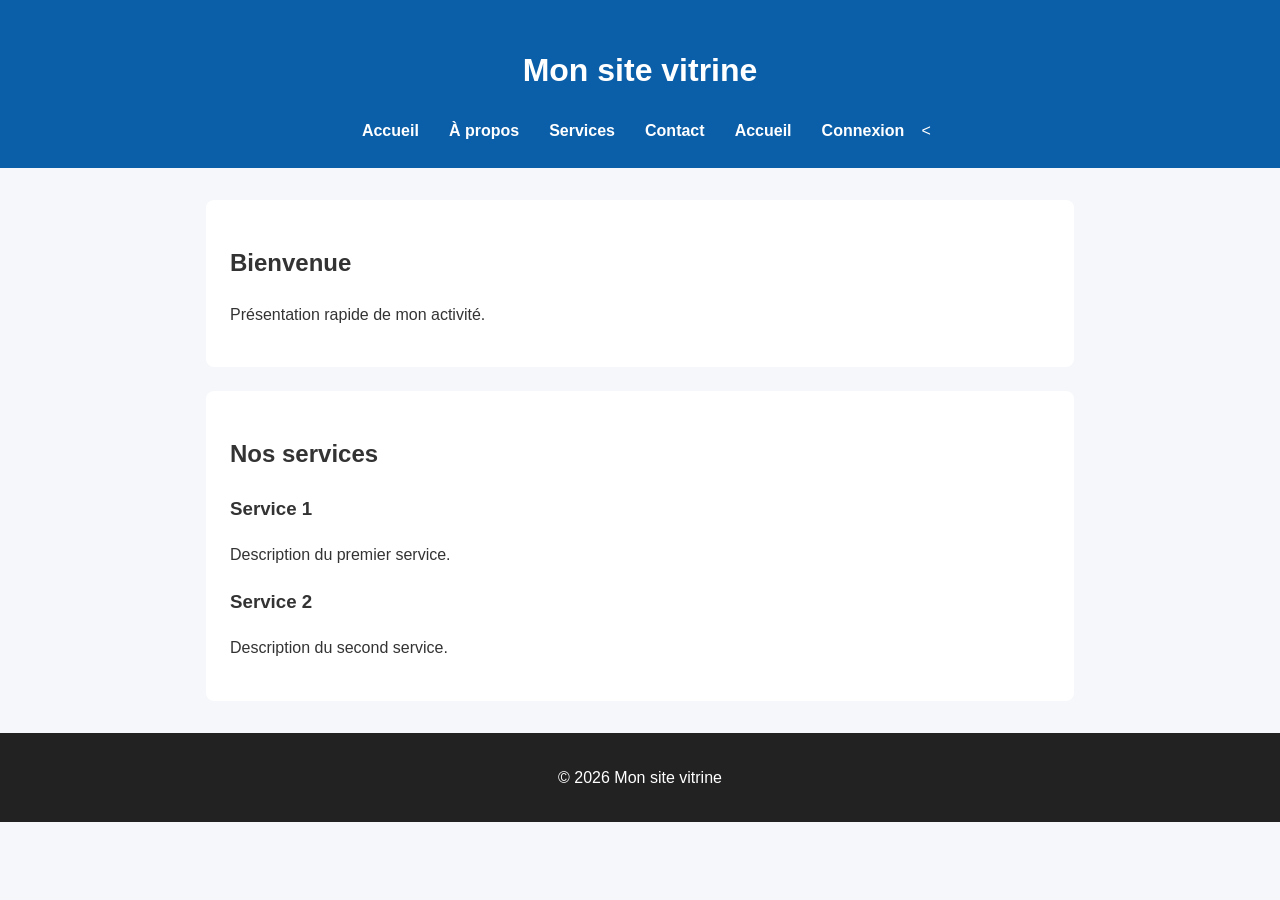
==== index.html @ 8292b79a "Initialisation du site vitrine" ====
<!DOCTYPE html>
<html lang="fr">
<head>
  <meta charset="UTF-8">
  <meta name="viewport" content="width=device-width, initial-scale=1">
  <title>Mon site vitrine</title>
  <link rel="stylesheet" href="css/style.css">
</head>
<body>
  <header>
    <h1>Mon site vitrine</h1>
    <nav>
      <a href="#accueil">Accueil</a>
      <a href="#apropos">À propos</a>
      <a href="#services">Services</a>
      <a href="#contact">Contact</a>
        <a href="index.html">Accueil</a>
        <!-- Les autres liens de ton site (ex: Services, À propos, etc.) -->
        <a href="login.html">Connexion</a>
    <
    </nav>
  </header>

  <main>
    <section id="accueil">
      <h2>Bienvenue</h2>
      <p>Présentation rapide de mon activité.</p>
    </section>

    <section id="services">
      <h2>Nos services</h2>
      <article>
        <h3>Service 1</h3>
        <p>Description du premier service.</p>
      </article>
      <article>
        <h3>Service 2</h3>
        <p>Description du second service.</p>
      </article>
    </section>
  </main>

  <footer>
    <p>&copy; <span id="annee"></span> Mon site vitrine</p>
  </footer>

  <script src="js/script.js"></script>
</body>
</html>
---- css/style.css ----
* {
  box-sizing: border-box;
}

body {
  margin: 0;
  font-family: Arial, sans-serif;
  line-height: 1.6;
  color: #333;
  background: #f5f7fa;
}

header {
  background: #0b5ea8;
  color: white;
  padding: 1.5rem;
  text-align: center;
}

nav a {
  color: white;
  margin: 0 0.8rem;
  text-decoration: none;
  font-weight: bold;
}

nav a:hover {
  text-decoration: underline;
}

main {
  max-width: 900px;
  margin: 2rem auto;
  padding: 0 1rem;
}

section {
  background: white;
  padding: 1.5rem;
  margin-bottom: 1.5rem;
  border-radius: 8px;
}

footer {
  text-align: center;
  padding: 1rem;
  background: #222;
  color: white;
}
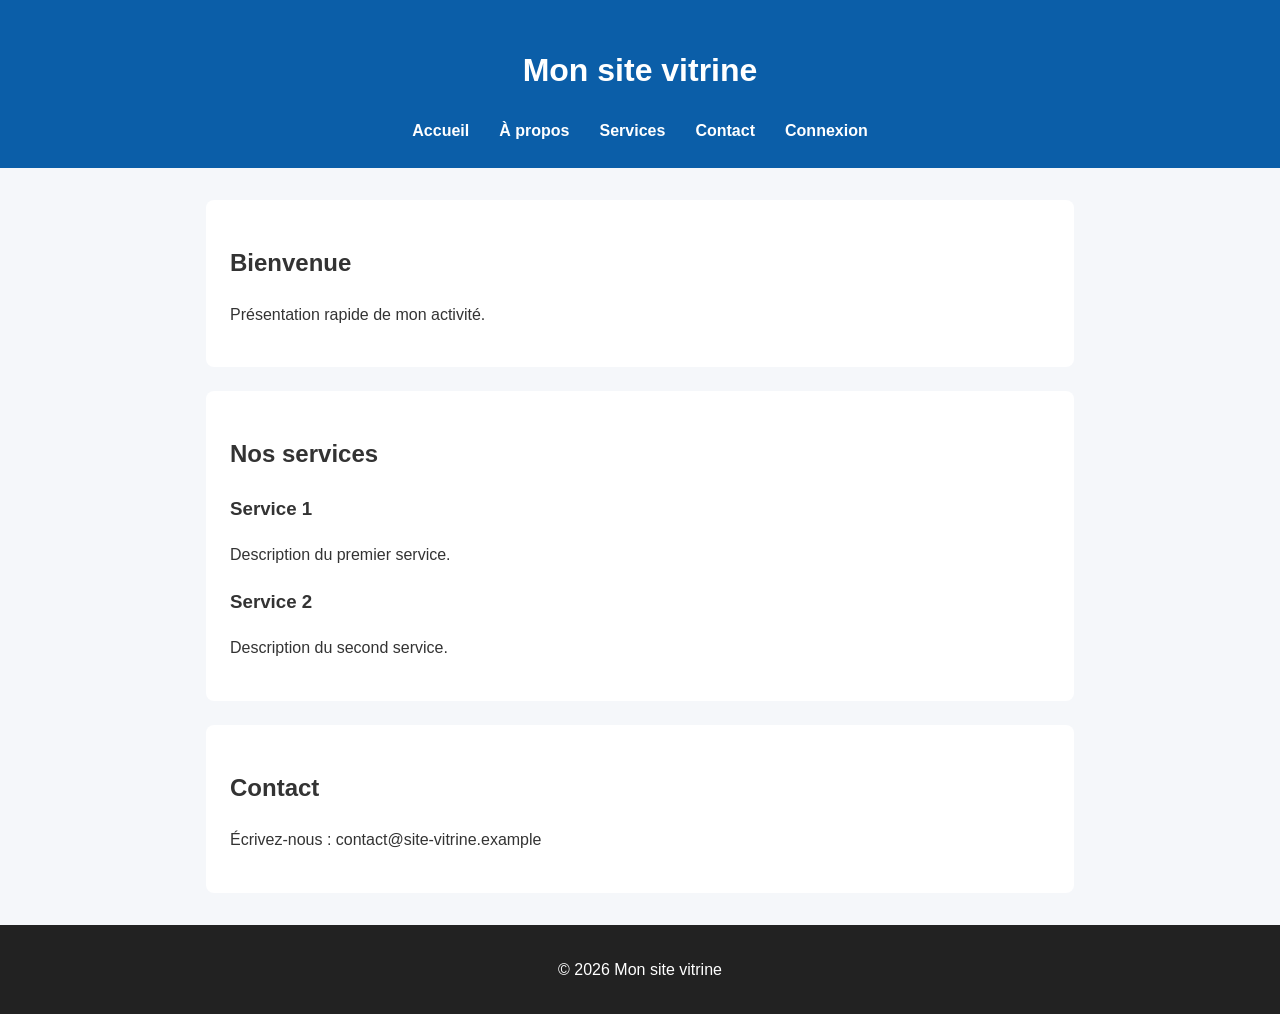
==== commit 7185e544: "Ajout de la page À propos" ====
--- a/index.html
+++ b/index.html
@@ -11,13 +11,10 @@
     <h1>Mon site vitrine</h1>
     <nav>
       <a href="#accueil">Accueil</a>
-      <a href="#apropos">À propos</a>
+      <a href="about.html">À propos</a>
       <a href="#services">Services</a>
       <a href="#contact">Contact</a>
-        <a href="index.html">Accueil</a>
-        <!-- Les autres liens de ton site (ex: Services, À propos, etc.) -->
-        <a href="login.html">Connexion</a>
-    <
+      <a href="login.html">Connexion</a>
     </nav>
   </header>
 
@@ -29,19 +26,26 @@
 
     <section id="services">
       <h2>Nos services</h2>
-      <article>
-        <h3>Service 1</h3>
-        <p>Description du premier service.</p>
-      </article>
-      <article>
-        <h3>Service 2</h3>
-        <p>Description du second service.</p>
-      </article>
+      <div class="cards">
+        <article class="card">
+          <h3>Service 1</h3>
+          <p>Description du premier service.</p>
+        </article>
+        <article class="card">
+          <h3>Service 2</h3>
+          <p>Description du second service.</p>
+        </article>
+      </div>
+    </section>
+
+    <section id="contact">
+      <h2>Contact</h2>
+      <p>Écrivez-nous : contact@site-vitrine.example</p>
     </section>
   </main>
 
   <footer>
-    <p>&copy; <span id="annee"></span> Mon site vitrine</p>
+    <p>&copy; 2026 Mon site vitrine</p>
   </footer>
 
   <script src="js/script.js"></script>
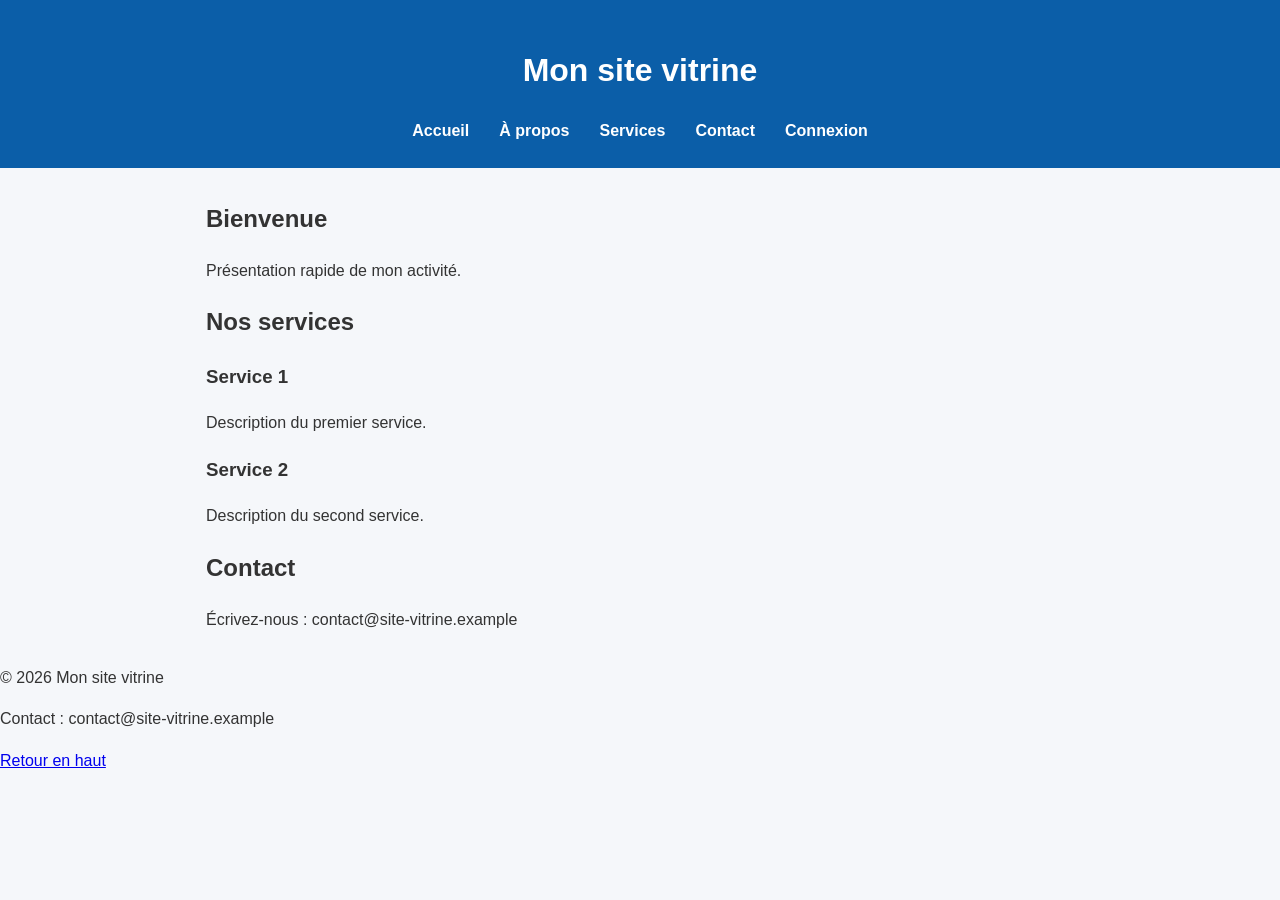
==== commit 00c89253: "Amélioration de la barre de navigation" ====
--- a/index.html
+++ b/index.html
@@ -45,8 +45,11 @@
   </main>
 
   <footer>
-    <p>&copy; 2026 Mon site vitrine</p>
-  </footer>
+  <p>&copy; 2026 Mon site vitrine</p>
+  <p>Contact : contact@site-vitrine.example</p>
+  <p><a href="#accueil">Retour en haut</a></p>
+</footer>
+  
 
   <script src="js/script.js"></script>
 </body>
--- a/css/style.css
+++ b/css/style.css
@@ -32,18 +32,4 @@
   max-width: 900px;
   margin: 2rem auto;
   padding: 0 1rem;
-}
-
-section {
-  background: white;
-  padding: 1.5rem;
-  margin-bottom: 1.5rem;
-  border-radius: 8px;
-}
-
-footer {
-  text-align: center;
-  padding: 1rem;
-  background: #222;
-  color: white;
 }
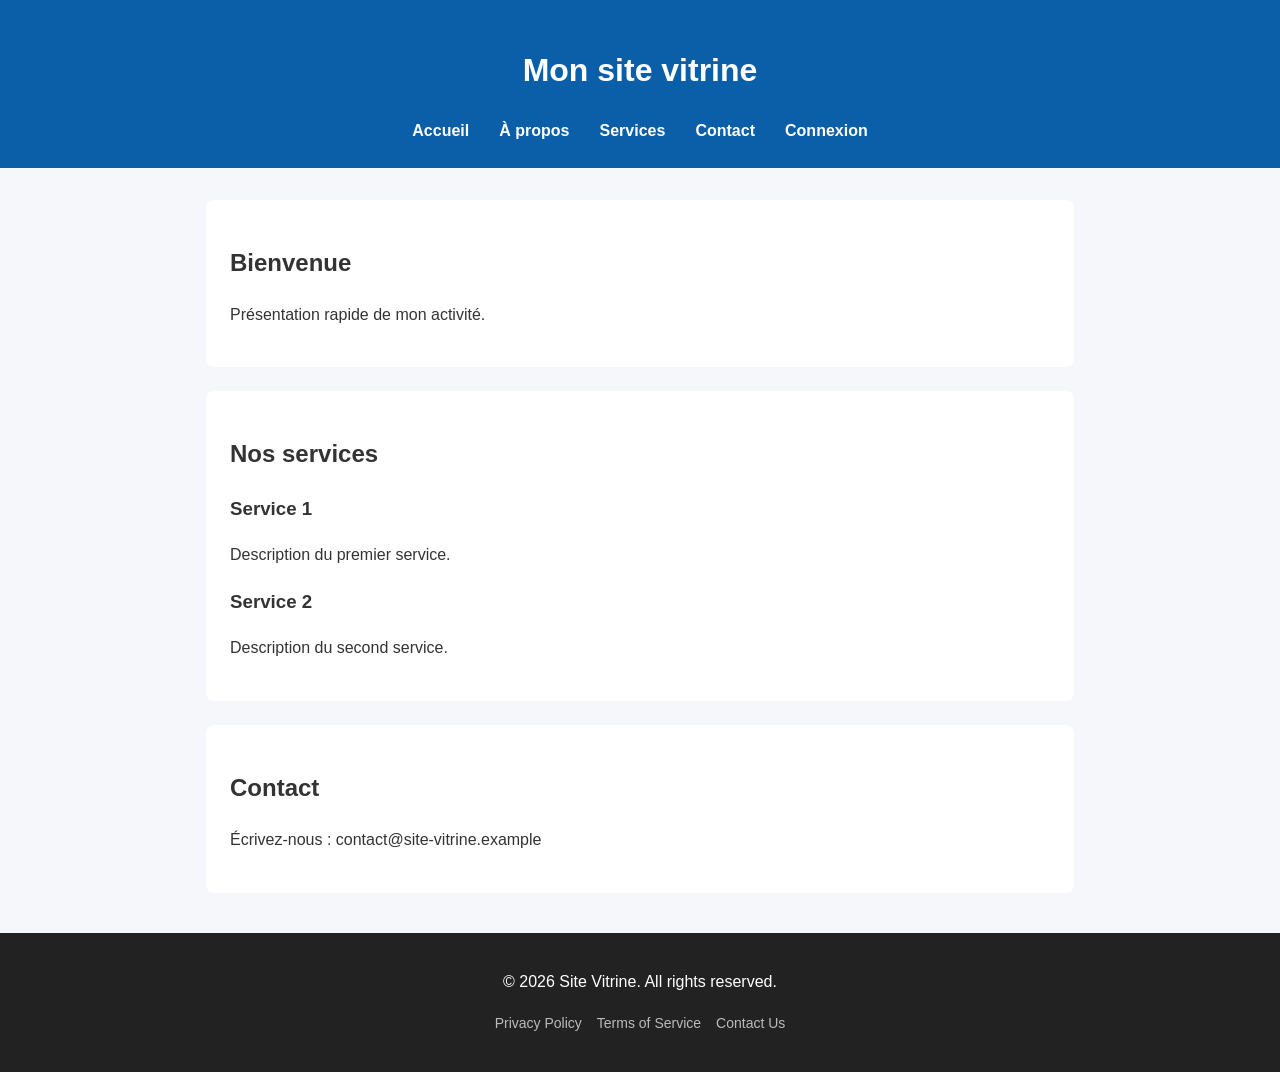
==== commit ccec13bb: "Ajout du footer le style" ====
--- a/index.html
+++ b/index.html
@@ -43,13 +43,16 @@
       <p>Écrivez-nous : contact@site-vitrine.example</p>
     </section>
   </main>
-
-  <footer>
-  <p>&copy; 2026 Mon site vitrine</p>
-  <p>Contact : contact@site-vitrine.example</p>
-  <p><a href="#accueil">Retour en haut</a></p>
+ <footer class="footer">
+  <div class="footer-content">
+    <p>&copy; 2026 Site Vitrine. All rights reserved.</p>
+    <ul class="footer-links">
+      <li><a href="#privacy">Privacy Policy</a></li>
+      <li><a href="#terms">Terms of Service</a></li>
+      <li><a href="#contact">Contact Us</a></li>
+    </ul>
+  </div>
 </footer>
-  
 
   <script src="js/script.js"></script>
 </body>
--- a/css/style.css
+++ b/css/style.css
@@ -32,4 +32,44 @@
   max-width: 900px;
   margin: 2rem auto;
   padding: 0 1rem;
+}
+
+section {
+  background: white;
+  padding: 1.5rem;
+  margin-bottom: 1.5rem;
+  border-radius: 8px;
+}
+
+.footer {
+  background-color: #222;
+  color: #fff;
+  padding: 20px 0;
+  text-align: center;
+  margin-top: 40px;
+}
+
+.footer-content {
+  max-width: 1200px;
+  margin: 0 auto;
+  padding: 0 20px;
+}
+
+.footer-links {
+  list-style: none;
+  padding: 0;
+  display: flex;
+  justify-content: center;
+  gap: 15px;
+  margin-top: 10px;
+}
+
+.footer-links a {
+  color: #bbb;
+  text-decoration: none;
+  font-size: 14px;
+}
+
+.footer-links a:hover {
+  color: #fff;
 }
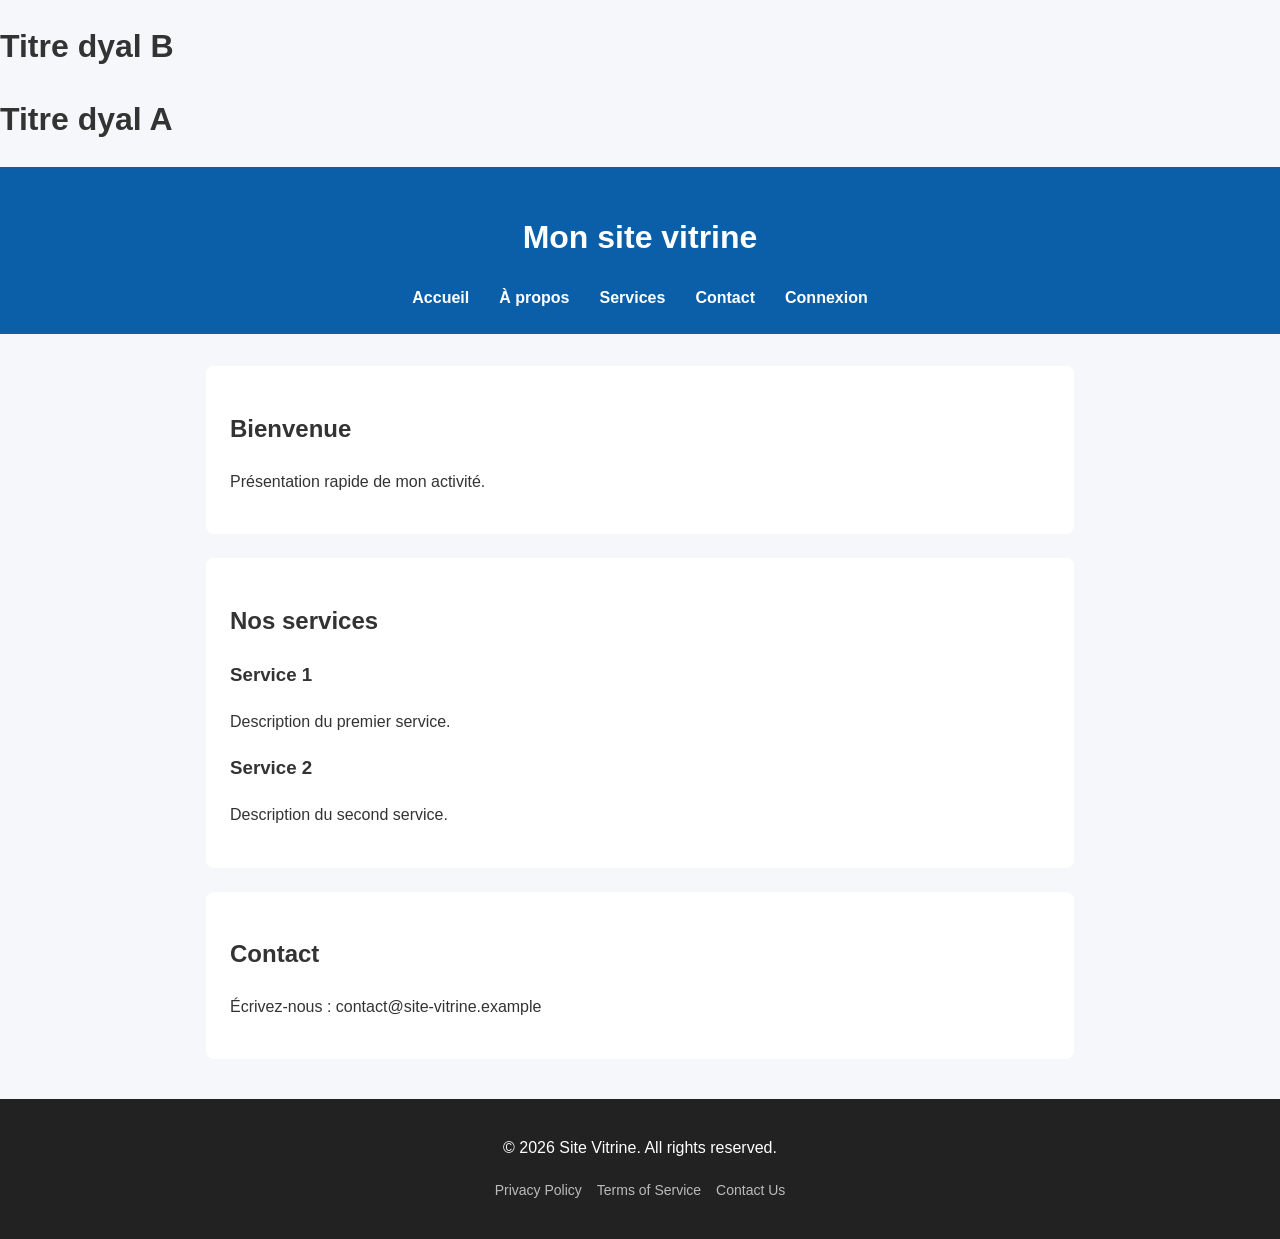
==== commit a6ab2817: "Resolution du conflit sur le titre" ====
--- a/index.html
+++ b/index.html
@@ -1,10 +1,13 @@
 <!DOCTYPE html>
-<html lang="fr">
-<head>
-  <meta charset="UTF-8">
+<html lang="fr"> 
+   <head>
+    <meta charset="UTF-8">
   <meta name="viewport" content="width=device-width, initial-scale=1">
   <title>Mon site vitrine</title>
   <link rel="stylesheet" href="css/style.css">
+    <h1>Titre dyal B</h1>
+    <h1>Titre dyal A</h1>
+
 </head>
 <body>
   <header>
